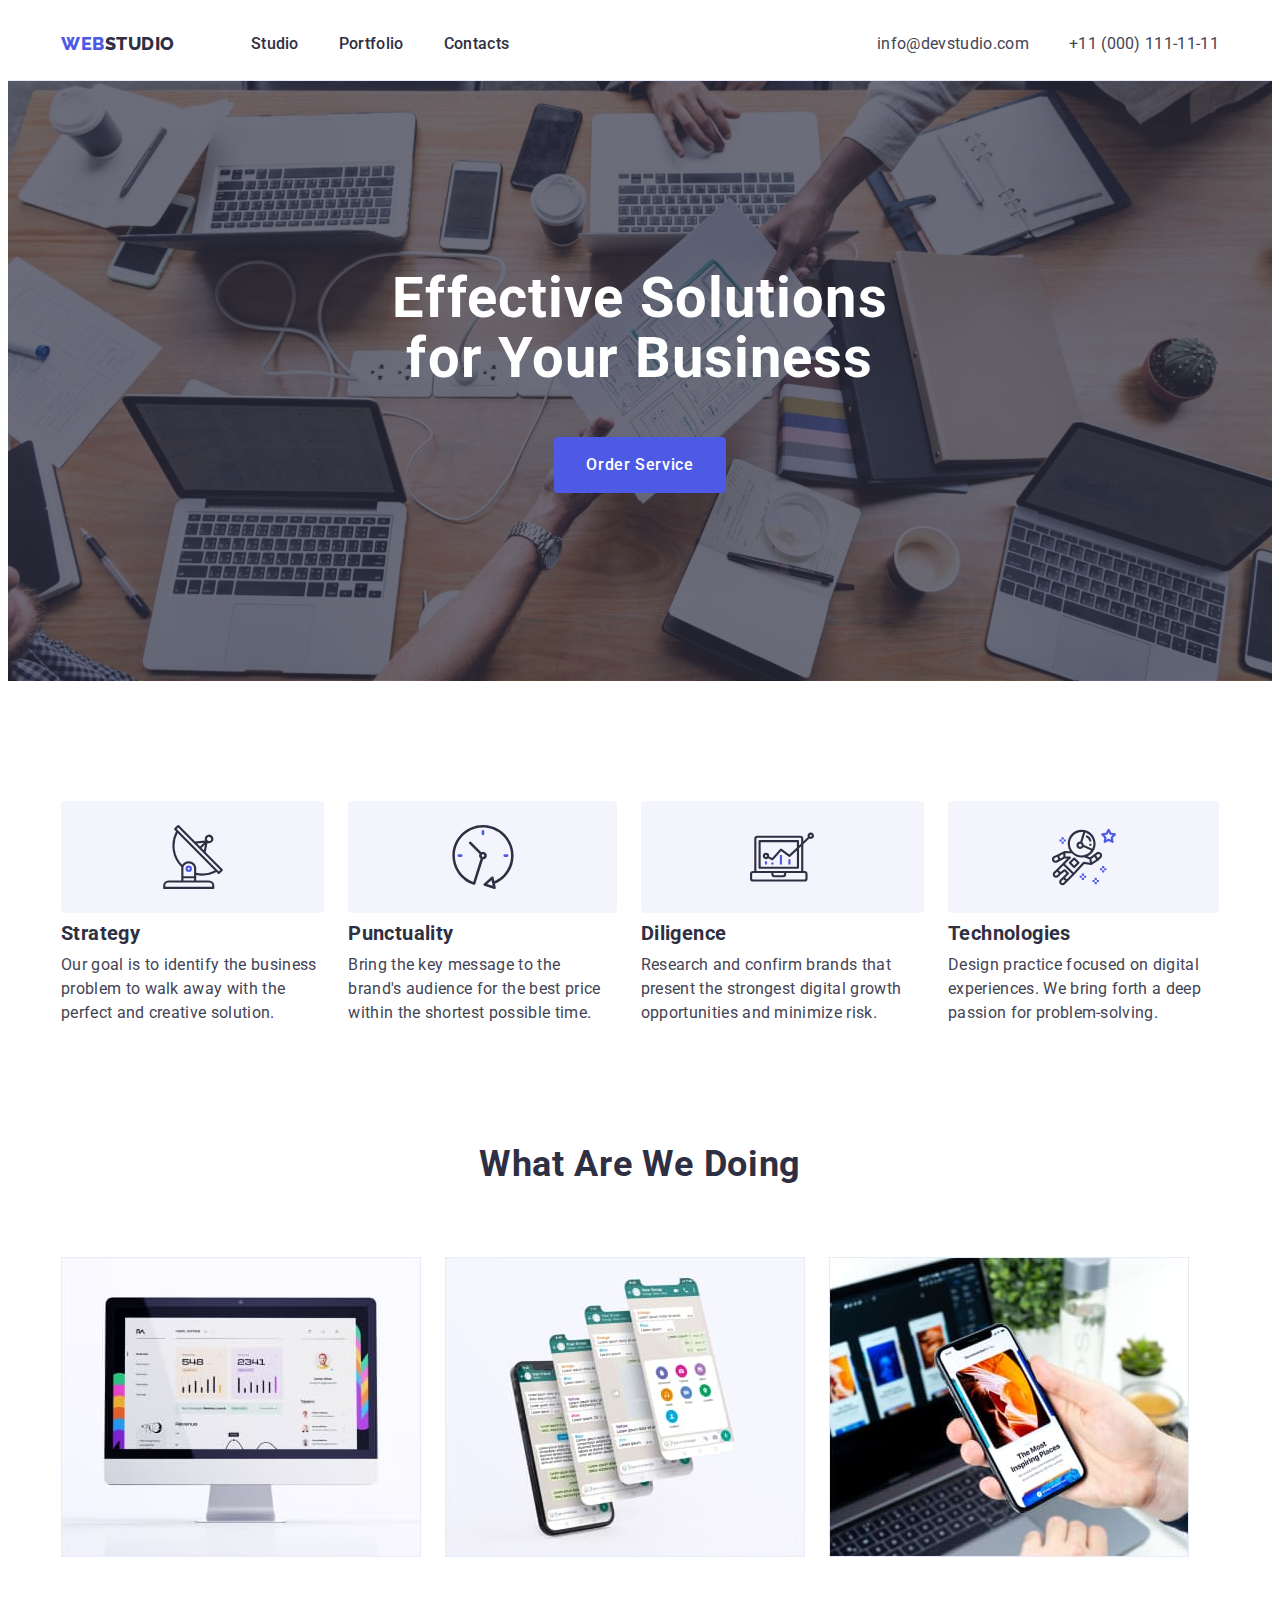
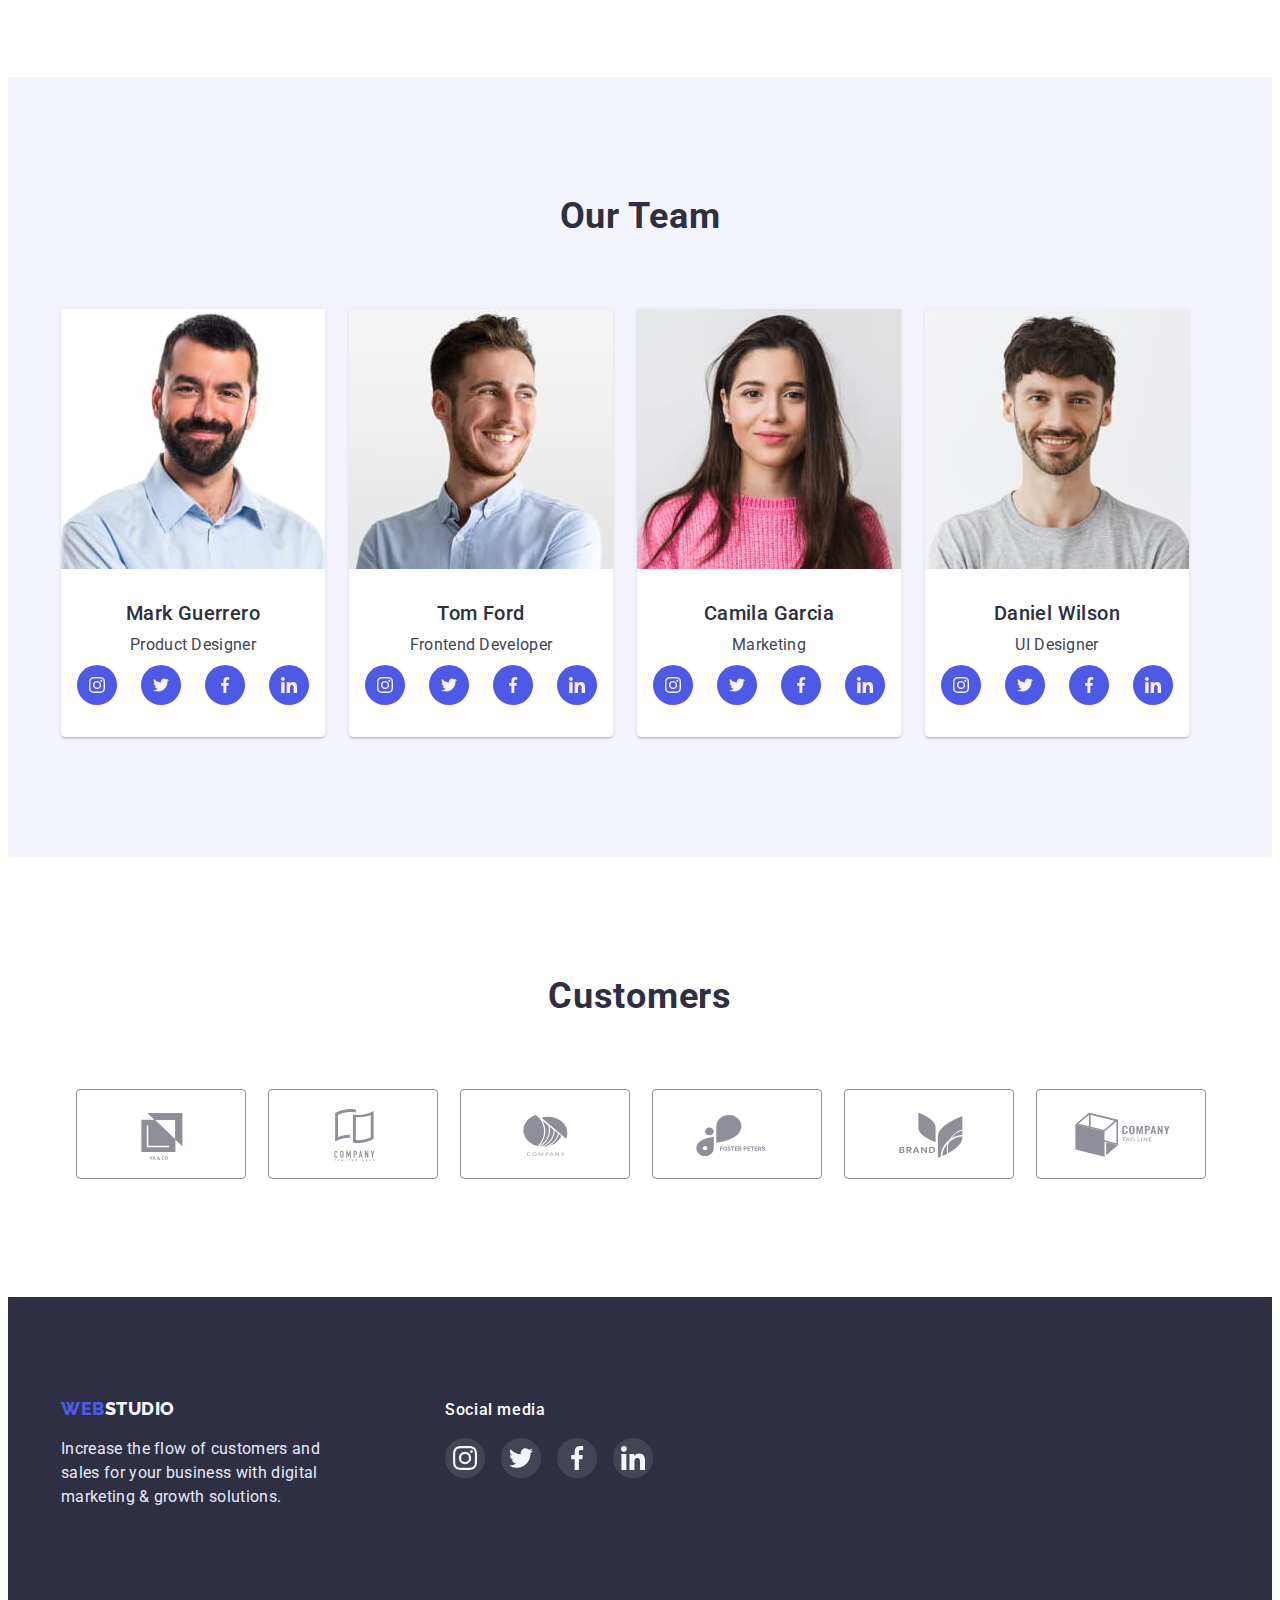
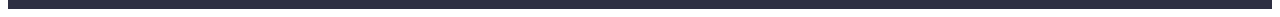
==== index.html @ 20fc8d5b "Summ" ====
<!DOCTYPE html>
<html lang="en">
  <head>
    <meta charset="UTF-8" />
    <meta http-equiv="X-UA-Compatible" content="IE=edge" />
    <meta name="viewport" content="width=device-width, initial-scale=1.0" />
    <link rel="preconnect" href="https://fonts.googleapis.com" />
    <link rel="preconnect" href="https://fonts.gstatic.com" crossorigin />
    <link
      href="https://fonts.googleapis.com/css2?family=Raleway:wght@800&family=Roboto:wght@400;500;700;900&display=swap"
      rel="stylesheet"
    />
    <link
      rel="stylesheet"
      href="https://cdnjs.cloudflare.com/ajax/libs/modern-normalize/1.0.0/modern-normalize.min.css"
      integrity="sha512-ISS7cAi1PEhQ8jnbJpJZMd29NlhNj4AWYyLOSp2CE/CsHxTCu+r+t0D2yoJudVrd0/8fTVPUVDzY5Tvli75u/g=="
      crossorigin="anonymous"
    />
    <link rel="stylesheet" href="./css/styles.css" />
    <title>Studio</title>
  </head>
  <body>
    <header class="header">
      <div class="container header-container">
        <nav class="header-menu">
          <a href="./index.html" class="menu-logo"
            >Web<span class="header-studio">Studio</span></a
          >
          <ul class="header-list">
            <li class="header-item">
              <a href="./index.html" class="header-item-link">Studio</a>
            </li>
            <li class="header-item">
              <a href="./portfolio.html" class="header-item-link">Portfolio</a>
            </li>
            <li class="header-item">
              <a href="" class="header-item-link">Contacts</a>
            </li>
          </ul>
        </nav>
        <address class="header-contacts">
          <ul class="header-contacts-list">
            <li class="header-contacts-item">
              <a href="mailto:info@devstudio.com" class="header-contacts-link"
                >info@devstudio.com</a
              >
            </li>
            <li class="header-contacts-item">
              <a href="tel:+110001111111" class="header-contacts-link"
                >+11 (000) 111-11-11</a
              >
            </li>
          </ul>
        </address>
      </div>
    </header>
    <main>
      <section class="hero-section">
        <div class="container">
          <h1 class="hero-section-title">
            Effective Solutions for Your Business
          </h1>
          <button type="button" class="hero-section-btn">Order Service</button>
        </div>
      </section>
      <section class="section">
        <div class="container">
          <h2 class="visually-hidden">Our advantages</h2>
          <ul class="advantages-list">
            <li class="advantages-item">
              <div class="advantages-icon-box">
                <svg class="advantages-icon">
                  <use href="./images/icons.svg#icon-antenna"></use>
                </svg>
              </div>
              <h3 class="advantages-item-title">Strategy</h3>
              <p class="advantages-item-description">
                Our goal is to identify the business problem to walk away with
                the perfect and creative solution.
              </p>
            </li>
            <li class="advantages-item">
              <div class="advantages-icon-box">
                <svg class="advantages-icon">
                  <use href="./images/icons.svg#icon-clock"></use>
                </svg>
              </div>
              <h3 class="advantages-item-title">Punctuality</h3>
              <p class="advantages-item-description">
                Bring the key message to the brand's audience for the best price
                within the shortest possible time.
              </p>
            </li>
            <li class="advantages-item">
              <div class="advantages-icon-box">
                <svg class="advantages-icon">
                  <use href="./images/icons.svg#icon-diagram"></use>
                </svg>
              </div>
              <h3 class="advantages-item-title">Diligence</h3>
              <p class="advantages-item-description">
                Research and confirm brands that present the strongest digital
                growth opportunities and minimize risk.
              </p>
            </li>
            <li class="advantages-item">
              <div class="advantages-icon-box">
                <svg class="advantages-icon">
                  <use href="./images/icons.svg#icon-astronaut"></use>
                </svg>
              </div>
              <h3 class="advantages-item-title">Technologies</h3>
              <p class="advantages-item-description">
                Design practice focused on digital experiences. We bring forth a
                deep passion for problem-solving.
              </p>
            </li>
          </ul>
        </div>
      </section>
      <section class="section product-container">
        <div class="container">
          <h2 class="title">What are we doing</h2>
          <ul class="product-list">
            <li class="product-item">
              <img
                src="./images/img_1.jpg"
                alt="soft for pc"
                width="360"
                height="300"
              />
            </li>
            <li class="product-item">
              <img
                src="./images/img_2.jpg"
                alt="mobile app"
                width="360"
                height="300"
              />
            </li>
            <li class="product-item">
              <img
                src="./images/img_3.jpg"
                alt="mobile app"
                width="360"
                height="300"
              />
            </li>
          </ul>
        </div>
      </section>
      <section class="team-section section">
        <div class="container">
          <h2 class="title">Our Team</h2>
          <ul class="team-list">
            <li class="team-item">
              <img
                src="./images/mark_guerrero_foto.jpg"
                alt="mark guerrero photo"
                width="264"
                height="260"
              />
              <div class="card-block">
                <h3 class="name">Mark Guerrero</h3>
                <p class="team-role">Product Designer</p>
                <ul class="team-social-list">
                  <li class="social-item">
                    <a class="social-link" href="">
                      <svg class="team-social-icon" width="16px" height="16px">
                        <use href="./images/icons.svg#icon-instagram"></use>
                      </svg>
                    </a>
                  </li>
                  <li class="social-item">
                    <a class="social-link" href="">
                      <svg class="team-social-icon" width="16px" height="16px">
                        <use href="./images/icons.svg#icon-twitter"></use>
                      </svg>
                    </a>
                  </li>
                  <li class="social-item">
                    <a class="social-link" href="">
                      <svg class="team-social-icon" width="16px" height="16px">
                        <use href="./images/icons.svg#icon-facebook"></use>
                      </svg>
                    </a>
                  </li>
                  <li class="social-item">
                    <a class="social-link" href="">
                      <svg class="team-social-icon" width="16px" height="16px">
                        <use href="./images/icons.svg#icon-linkedin"></use>
                      </svg>
                    </a>
                  </li>
                </ul>
              </div>
            </li>
            <li class="team-item">
              <img
                src="./images/tom_ford_foto.jpg"
                alt="tom ford photo"
                width="264"
                height="260"
              />
              <div class="card-block">
                <h3 class="name">Tom Ford</h3>
                <p class="team-role">Frontend Developer</p>
                <ul class="team-social-list">
                  <li class="social-item">
                    <a class="social-link" href="">
                      <svg class="team-social-icon" width="16px" height="16px">
                        <use href="./images/icons.svg#icon-instagram"></use>
                      </svg>
                    </a>
                  </li>
                  <li class="social-item">
                    <a class="social-link" href="">
                      <svg class="team-social-icon" width="16px" height="16px">
                        <use href="./images/icons.svg#icon-twitter"></use>
                      </svg>
                    </a>
                  </li>
                  <li class="social-item">
                    <a class="social-link" href="">
                      <svg class="team-social-icon" width="16px" height="16px">
                        <use href="./images/icons.svg#icon-facebook"></use>
                      </svg>
                    </a>
                  </li>
                  <li class="social-item">
                    <a class="social-link" href="">
                      <svg class="team-social-icon" width="16px" height="16px">
                        <use href="./images/icons.svg#icon-linkedin"></use>
                      </svg>
                    </a>
                  </li>
                </ul>
              </div>
            </li>
            <li class="team-item">
              <img
                src="./images/camila_garcia_foto.jpg"
                alt="camila garcia photo"
                width="264"
                height="260"
              />
              <div class="card-block">
                <h3 class="name">Camila Garcia</h3>
                <p class="team-role">Marketing</p>
                <ul class="team-social-list">
                  <li class="social-item">
                    <a class="social-link" href="">
                      <svg class="team-social-icon" width="16px" height="16px">
                        <use href="./images/icons.svg#icon-instagram"></use>
                      </svg>
                    </a>
                  </li>
                  <li class="social-item">
                    <a class="social-link" href="">
                      <svg class="team-social-icon" width="16px" height="16px">
                        <use href="./images/icons.svg#icon-twitter"></use>
                      </svg>
                    </a>
                  </li>
                  <li class="social-item">
                    <a class="social-link" href="">
                      <svg class="team-social-icon" width="16px" height="16px">
                        <use href="./images/icons.svg#icon-facebook"></use>
                      </svg>
                    </a>
                  </li>
                  <li class="social-item">
                    <a class="social-link" href="">
                      <svg class="team-social-icon" width="16px" height="16px">
                        <use href="./images/icons.svg#icon-linkedin"></use>
                      </svg>
                    </a>
                  </li>
                </ul>
              </div>
            </li>
            <li class="team-item">
              <img
                src="./images/daniel_wilson_foto.jpg"
                alt="daniel wilson photo"
                width="264"
                height="260"
              />
              <div class="card-block">
                <h3 class="name">Daniel Wilson</h3>
                <p class="team-role">UI Designer</p>
                <ul class="team-social-list">
                  <li class="social-item">
                    <a class="social-link" href="">
                      <svg class="team-social-icon" width="16px" height="16px">
                        <use href="./images/icons.svg#icon-instagram"></use>
                      </svg>
                    </a>
                  </li>
                  <li class="social-item">
                    <a class="social-link" href="">
                      <svg class="team-social-icon" width="16px" height="16px">
                        <use href="./images/icons.svg#icon-twitter"></use>
                      </svg>
                    </a>
                  </li>
                  <li class="social-item">
                    <a class="social-link" href="">
                      <svg class="team-social-icon" width="16px" height="16px">
                        <use href="./images/icons.svg#icon-facebook"></use>
                      </svg>
                    </a>
                  </li>
                  <li class="social-item">
                    <a class="social-link" href="">
                      <svg class="team-social-icon" width="16px" height="16px">
                        <use href="./images/icons.svg#icon-linkedin"></use>
                      </svg>
                    </a>
                  </li>
                </ul>
              </div>
            </li>
          </ul>
        </div>
      </section>
      <section class="section">
        <div class="container">
          <h2 class="title">Customers</h2>
          <ul class="customers-list">
            <li class="customers-item">
              <a class="customers-link" href="">
                <svg class="customers-icon" width="104px" height="56px">
                  <use href="./images/icons.svg#icon-ya-and-co"></use>
                </svg>
              </a>
            </li>
            <li class="customers-item">
              <a class="customers-link" href="">
                <svg class="customers-icon" width="104px" height="56px">
                  <use
                    href="./images/icons.svg#icon-company-tagline-here"
                  ></use>
                </svg>
              </a>
            </li>
            <li class="customers-item">
              <a class="customers-link" href="">
                <svg class="customers-icon" width="104px" height="56px">
                  <use href="./images/icons.svg#icon-company"></use>
                </svg>
              </a>
            </li>
            <li class="customers-item">
              <a class="customers-link" href="">
                <svg class="customers-icon" width="104px" height="56px">
                  <use href="./images/icons.svg#icon-foster-peters"></use>
                </svg>
              </a>
            </li>
            <li class="customers-item">
              <a class="customers-link" href="">
                <svg class="customers-icon" width="104px" height="56px">
                  <use href="./images/icons.svg#icon-brand"></use>
                </svg>
              </a>
            </li>
            <li class="customers-item">
              <a class="customers-link" href="">
                <svg class="customers-icon" width="104px" height="56px">
                  <use href="./images/icons.svg#icon-company-tag-line"></use>
                </svg>
              </a>
            </li>
          </ul>
        </div>
      </section>
    </main>
    <footer class="footer">
      <div class="container footer-section">
        <div>
          <a href="./index.html" class="menu-logo"
            >Web<span class="footer-studio">Studio</span></a
          >
          <p class="footer-description">
            Increase the flow of customers and sales for your business with
            digital marketing & growth solutions.
          </p>
        </div>
        <div class="footer-social-links">
          <p class="footer-social-title">Social media</p>
          <ul class="footer-social-list">
            <li class="footer-social-item">
              <a href="" class="footer-social-link">
                <svg class="footer-social-icon" width="24px" height="24px">
                  <use href="./images/icons.svg#icon-instagram"></use>
                </svg>
              </a>
            </li>
            <li class="footer-social-item">
              <a href="" class="footer-social-link">
                <svg class="footer-social-icon" width="24px" height="24px">
                  <use href="./images/icons.svg#icon-twitter"></use>
                </svg>
              </a>
            </li>
            <li class="footer-social-item">
              <a href="" class="footer-social-link">
                <svg class="footer-social-icon" width="24px" height="24px">
                  <use href="./images/icons.svg#icon-facebook"></use>
                </svg>
              </a>
            </li>
            <li class="footer-social-item">
              <a href="" class="footer-social-link">
                <svg class="footer-social-icon" width="24px" height="24px">
                  <use href="./images/icons.svg#icon-linkedin"></use>
                </svg>
              </a>
            </li>
          </ul>
        </div>
      </div>
    </footer>
  </body>
</html>
---- css/styles.css ----
body {
    font-family: 'Roboto', sans-serif;
    color: var(--navy-blue);
}

:root {
    --navy-blue: #2E2F42;
    --iris: #4D5AE5;
    --slate: #434455;
    --white: #FFFFFF;
    --ocean: #404BBF;
    --cloud: #F4F4FD;
    --cornflower: #E7E9FC;
    --shadow: #2E2F4229;
    --light-slate: #8E8F99;
    --green: #31D0AA;
    --card-set-gap: 24px;
}

.container {
    width: 1158px;
    padding-left: 15px;
    padding-right: 15px;
    margin-left: auto;
    margin-right: auto;
}

.section {
    padding-top: 120px;
    padding-bottom: 120px;
}

h1, h1, h3, h4, h5, h6, p, ul {
    margin-top: 0;
    margin-bottom: 0;
}

img {
    display: block;
    height: auto;
}

/*----------------header------------------*/

.header {
    padding-top: 24px;
    padding-bottom: 24px;
    border-bottom: 1px solid var(--cornflower);
}

.header-container {
    display: flex;
}

.header-menu {
    display: flex;
}

.menu-logo {
    font-family: 'Raleway', sans-serif;
    font-weight: 800;
    font-size: 18px;
    line-height: 1.33;
    letter-spacing: 0.03em;
    text-transform: uppercase;
    text-decoration: none;
    color: var(--iris);
}

.header-studio {
    color: var(--navy-blue);

}

.header-list {
    list-style: none;
    display: flex;
    padding-left: 0;
    margin-left: 76px;
    gap: 40px;
}

.header-item-link {
    font-weight: 500;
    font-size: 16px;
    line-height: 1.5;
    letter-spacing: 0.02em;
    text-decoration: none;
    color: var(--navy-blue);
}

.header-item-link:hover,
.header-item-link:focus {
    color: var(--ocean);
}

.header-contacts {
    margin-left: auto;
}

.header-contacts-list {
    display: flex;
    list-style: none;
    padding-left: 0;
    gap: 40px;
}

.header-contacts-link {
    font-style: normal;
    font-size: 16px;
    line-height: 1.5;
    letter-spacing: 0.02em;
    color: var(--slate);
    text-decoration: none;
}

.header-contacts-link:hover,
.header-contacts-link:focus {
    color: var(--ocean);
}

/*----------------header------------------*/

/*------------------main------------------*/

.hero-section {
    background-image: linear-gradient(rgba(46, 47, 66, 0.7), rgba(46, 47, 66, 0.7)), url(../images/hero-bg.jpg);
    background-repeat: no-repeat;
    background-position: 50% 50%;
    background-size: cover;
    max-width: 1440px;
    padding-top: 188px;
    padding-bottom: 188px;
    margin: 0 auto 0 auto;
}

.hero-section-title {
    width: 496px;
    font-size: 56px;
    line-height: 1.07;
    letter-spacing: 0.02em;
    color: var(--white);
    margin: 0 auto;
    text-align: center;
}

.hero-section-btn {
    display: block;
    font-family: 'Roboto', sans-serif;
    font-weight: 500;
    font-size: 16px;
    line-height: 1.5;
    letter-spacing: 0.04em;
    color: var(--white);
    background-color: var(--iris);
    border-radius: 4px;
    cursor: pointer;
    margin-left: auto;
    margin-right: auto;
    border: none;
    min-width: 169px;
    padding: 16px 32px;
    margin-top: 48px;
}


.hero-section-btn:hover,
.hero-section-btn:focus {
    background-color: var(--ocean);
}

.visually-hidden {
    position: absolute;
    width: 1px;
    height: 1px;
    margin: -1px;
    border: 0;
    padding: 0;
    white-space: nowrap;
    clip-path: inset(100%);
    clip: rect(0 0 0 0);
    overflow: hidden;
}

.advantages-list {
    padding: 0;
    margin: 0;
    list-style: none;

    display: flex;
}

.advantages-icon-box {
    background-color: var(--cloud);
    border-radius: 4px;
    display: flex;
    justify-content: center;
    align-items: center;
    min-height: 112px;
}

.advantages-icon {
    width: 64px;
    height: 64px;
}

.advantages-item:nth-child(n + 2) {
    margin-left: 24px;
}

.advantages-item-title {
    margin-top: 8px;
    font-size: 20px;
    line-height: 1.2;
    letter-spacing: 0.02em;
    color: var(--navy-blue);
}

.advantages-item-description {
    font-size: 16px;
    line-height: 1.5;
    letter-spacing: 0.02em;
    color: var(--slate);
    margin-top: 8px;
}

.product-container {
    padding-top: 0;
    padding-bottom: 120px;
}

.title {
    font-size: 36px;
    line-height: 1.11;
    text-align: center;
    letter-spacing: 0.02em;
    text-transform: capitalize;
    color: var(--navy-blue);
    padding: 0;
    margin: 0;

}

.product-list {
    padding: 0;
    margin-top: 72px;
    list-style: none;
    display: flex;
}

.product-item:nth-child(n + 2) {
    margin-left: 24px;
}

.team-section {
    background-color: var(--cloud);
}

.team-list {
    padding: 0;
    margin-top: 72px;
    list-style: none;
    display: flex;
}

.team-item {
    background-color: var(--white);
    border-radius: 0px 0px 4px 4px;
    box-shadow: 0px 1px 6px rgba(46, 47, 66, 0.08),
        0px 1px 1px rgba(46, 47, 66, 0.16),
        0px 2px 1px rgba(46, 47, 66, 0.08);
}

.team-item:nth-child(n + 2) {
    margin-left: 24px;
}

.name,
.portfolio-list-title {
    font-weight: 500;
    font-size: 20px;
    line-height: 1.2;
    letter-spacing: 0.02em;
    color: var(--navy-blue);
    text-align: center;
}

.team-role,
.portfolio-list-description {
    font-size: 16px;
    line-height: 1.5;
    letter-spacing: 0.02em;
    color: var(--slate);
    text-align: center;
    margin-top: 8px;
}

.card-block {
    padding: 32px 16px;
}

.team-social-list {
    margin-top: 8px;
    padding-left: 0;
    list-style: none;
    display: flex;
    justify-content: center;
    gap: 24px;
}

.social-item {
    width: 40px;
    height: 40px;
}

.social-link {
    text-decoration: none;
    display: flex;
    justify-content: center;
    align-items: center;
    width: 100%;
    height: 100%;
    border-radius: 50%;
    background-color: var(--iris);
    color: var(--cloud);
}

.social-link:is(:hover, :focus) {
    background-color: var(--ocean)
}

.team-social-icon {
    fill: currentColor;
}

.customers-list {
    list-style: none;
    margin-top: 72px;
    padding-left: 0;
    display: flex;
    justify-content: center;
}

.customers-item {
    width: 168px;
    min-height: 88px;
}

.customers-item:nth-child(n + 2) {
    margin-left: 24px;
}

.customers-link {
    display: flex;
    text-decoration: none;
    width: 100%;
    height: 100%;
    justify-content: center;
    align-items: center;
    border: 1px solid var(--light-slate);
    border-radius: 4px;
    color: var(--light-slate);
}

.customers-link:is(:hover, :focus) {
    color: var(--ocean);
    border: 1px solid var(--ocean);
}

.customers-icon {
    fill: currentColor;
}

.portfolio-btn-list {
    display: flex;
    list-style: none;
    padding: 0px;
    gap: 24px;
    justify-content: center;
}

.portfolio-btn {
    font-family: 'Roboto', sans-serif;
    font-weight: 500;
    font-size: 16px;
    line-height: 1.5;
    letter-spacing: 0.04em;
    color: var(--iris);
    background-color: var(--cloud);
    border: 1px solid var(--cornflower);
    border-radius: 4px;
    cursor: pointer;
    padding: 12px 24px;

}

.portfolio-btn:hover,
.portfolio-btn:focus {
    background-color: var(--ocean);
    color: var(--white);
    box-shadow: 0px 3px 1px rgba(0, 0, 0, 0.1), 0px 2px 1px rgba(0, 0, 0, 0.08), 0px 2px 2px rgba(0, 0, 0, 0.12);
}

.portfolio-list {
    padding: 0;
    margin-top: 72px;
    list-style: none;
    display: flex;
    flex-wrap: wrap;
}

.portfolio-item {
    background-color: var(--white);
    flex-basis: calc(100% / 3 - var(--card-set-gap));
    margin-left: var(--card-set-gap);
    margin-top: calc(var(--card-set-gap) * 2);
    padding-bottom: 0;
}

.portfolio-item-link {
    display: block;
}

.portfolio-item-link:is(:hover, :focus) {
    box-shadow: 0px 1px 6px rgba(46, 47, 66, 0.08), 0px 1px 1px rgba(46, 47, 66, 0.16), 0px 2px 1px rgba(46, 47, 66, 0.08);
}

.portfolio-item:nth-child(3n + 1) {
        margin-left: 0;
}

.portfolio-item:nth-child(-n + 3) {
    margin-top: 0;
}

.portfolio-list-title {
    margin: 0;
    text-align: start;
}

.portfolio-list-description {
    margin-top: 8px;
    text-align: start;
}

.portfolio-list-block {
    padding: 32px 16px;
    border-left: 1px solid var(--cornflower);
    border-right: 1px solid var(--cornflower);
    border-bottom: 1px solid var(--cornflower);
}

/*------------------main------------------*/

/*-----------------footer-----------------*/

.footer {
    background-color: var(--navy-blue);
    padding-top: 100px;
    padding-bottom: 100px;
}

.footer-section {
    display: flex;
    align-items: baseline;
}

.footer-studio {
    color: var(--cloud);
}

.footer-description {
    margin-top: 16px;
    font-size: 16px;
    line-height: 1.5;
    letter-spacing: 0.02em;
    color: var(--cornflower);
    width: 264px;
}

.footer-social-links {
    margin-left: 120px;
}

.footer-social-title {
        font-weight: 500;
        font-size: 16px;
        line-height: 1.5;
        letter-spacing: 0.04em;
        color: var(--white);
}

.footer-social-list {
    margin-top: 16px;
    padding-left: 0;
    list-style: none;
    display: flex;
    justify-content: center;
    gap: 16px;
}

.footer-social-item {
    width: 40px;
    height: 40px;
}

.footer-social-link {
    text-decoration: none;
    display: flex;
    justify-content: center;
    align-items: center;
    width: 100%;
    height: 100%;
    border-radius: 50%;
    background-color: rgba(255, 255, 255, 0.1);
    color: var(--cloud);
}

.footer-social-link:is(:hover, :focus) {
    background-color: var(--green);
    color: var(--cloud);
}

.footer-social-icon {
    fill: currentColor;
}
/*-----------------footer-----------------*/
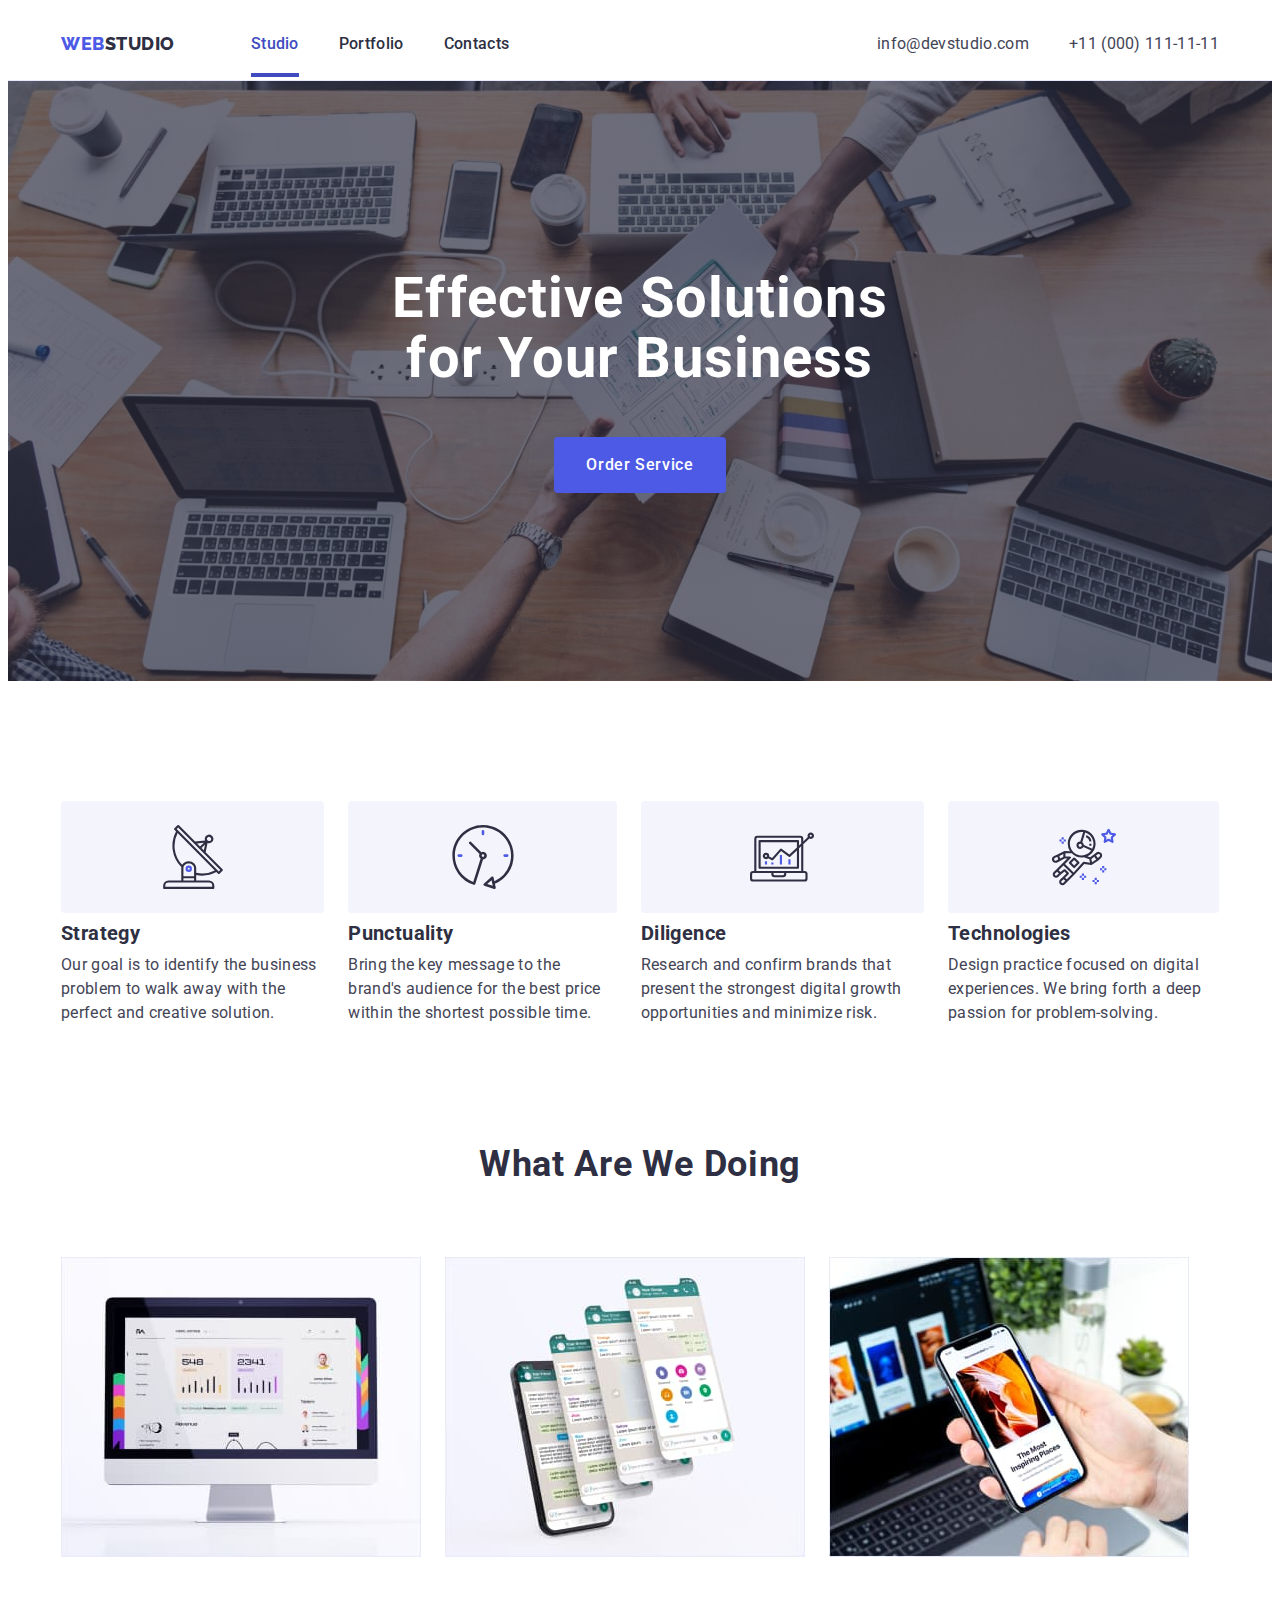
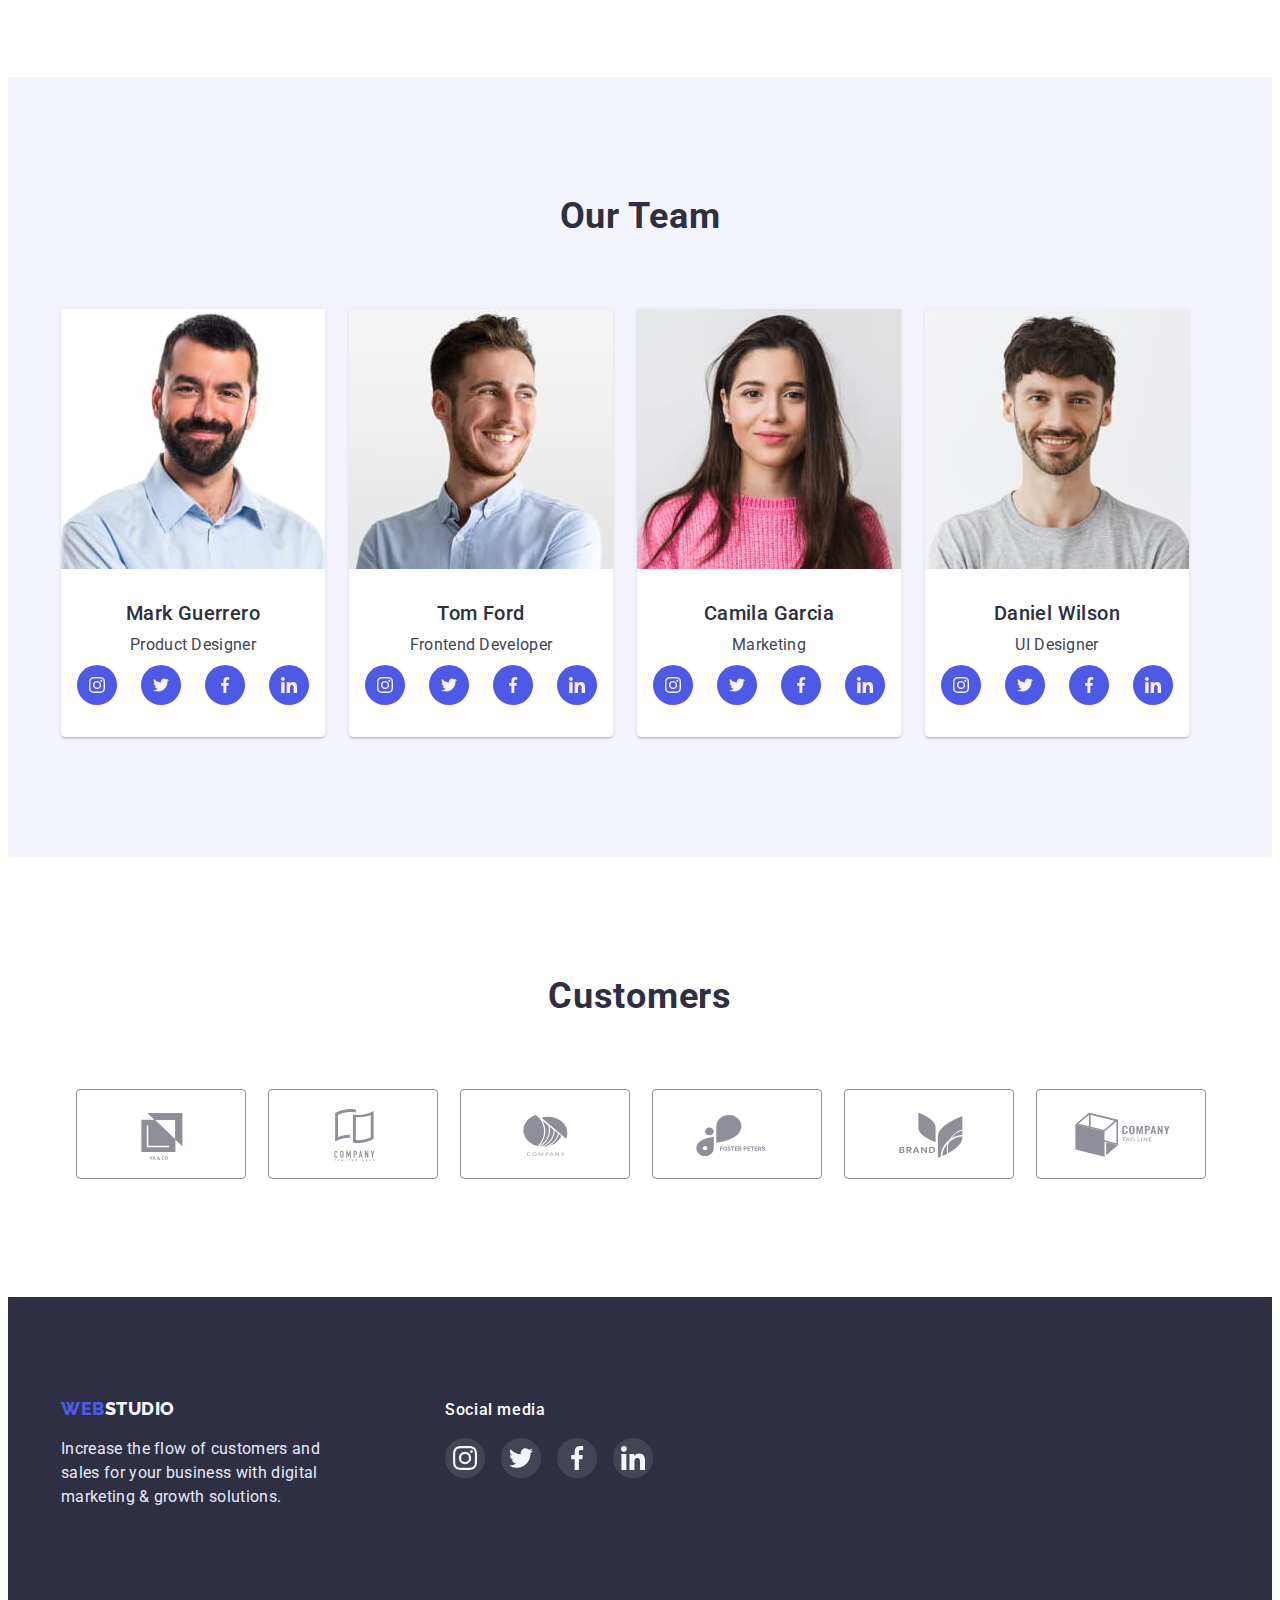
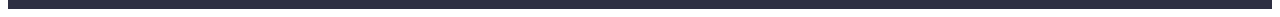
==== commit 70486416: "summ" ====
--- a/index.html
+++ b/index.html
@@ -28,7 +28,7 @@
           >
           <ul class="header-list">
             <li class="header-item">
-              <a href="./index.html" class="header-item-link">Studio</a>
+              <a href="./index.html" class="header-item-link active">Studio</a>
             </li>
             <li class="header-item">
               <a href="./portfolio.html" class="header-item-link">Portfolio</a>
@@ -60,7 +60,18 @@
           <h1 class="hero-section-title">
             Effective Solutions for Your Business
           </h1>
-          <button type="button" class="hero-section-btn">Order Service</button>
+          <button type="button" class="hero-section-btn" data-modal-open>
+            Order Service
+          </button>
+          <div class="backdrop is-hidden" data-modal>
+            <div class="modal">
+              <button class="btn-close" data-modal-close>
+                <svg class="close">
+                  <use href="./images/icons.svg#icon-close"></use>
+                </svg>
+              </button>
+            </div>
+          </div>
         </div>
       </section>
       <section class="section">
@@ -422,5 +433,6 @@
         </div>
       </div>
     </footer>
+    <script src="./js/modal.js"></script>
   </body>
 </html>
--- a/css/styles.css
+++ b/css/styles.css
@@ -14,6 +14,7 @@
     --shadow: #2E2F4229;
     --light-slate: #8E8F99;
     --green: #31D0AA;
+    --timing: cubic-bezier(0.4, 0, 0.2, 1);
     --card-set-gap: 24px;
 }
 
@@ -87,11 +88,27 @@
     letter-spacing: 0.02em;
     text-decoration: none;
     color: var(--navy-blue);
+    position: relative;
 }
 
 .header-item-link:hover,
 .header-item-link:focus {
     color: var(--ocean);
+    transition: color 250ms var(--timing);
+}
+
+.header-item-link.active {
+    color: var(--ocean);
+}
+
+.header-item-link.active::after {
+    content: '';
+    position: absolute;
+    width: 100%;
+    height: 4px;
+    background-color: var(--ocean);
+    left: 0;
+    bottom: -24px;
 }
 
 .header-contacts {
@@ -117,6 +134,7 @@
 .header-contacts-link:hover,
 .header-contacts-link:focus {
     color: var(--ocean);
+    transition: color 250ms var(--timing);
 }
 
 /*----------------header------------------*/
@@ -167,6 +185,69 @@
 .hero-section-btn:hover,
 .hero-section-btn:focus {
     background-color: var(--ocean);
+    transition: background-color 250ms var(--timing);
+}
+
+.backdrop {
+    position: fixed;
+    width: 100%;
+    height: 100%;
+    left: 0px;
+    top: 0px;
+    background: rgba(46, 47, 66, 0.4);
+    transition: opacity 250ms var(--timing), visibility 250ms var(--timing);
+}
+
+.is-hidden {
+    opacity: 0;
+    visibility: hidden;
+    pointer-events: none;
+}
+
+.btn-close {
+    position: absolute;
+    width: 24px;
+    height: 24px;
+    right: 24px;
+    top: 24px;
+    background: var(--cornflower);
+    border: 1px solid rgba(0, 0, 0, 0.1);
+    border-radius: 50%;
+    cursor: pointer;
+    color: #000000;
+}
+
+.close {
+    width: 8px;
+    height: 8px;
+    position: absolute;
+    top: 50%;
+    transform: translate(-50%, -50%);
+    fill: currentColor;
+}
+
+.btn-close:is(:hover, :focus) {
+    background-color: var(--ocean);
+    color: var(--white);
+    transition: background-color 250ms var(--timing), color 250ms var(--timing);
+}
+
+.modal {
+    position: fixed;
+    width: 408px;
+    min-height: 576px;
+    background: #FCFCFC;
+    box-shadow: 0px 1px 1px rgba(0, 0, 0, 0.14), 0px 1px 3px rgba(0, 0, 0, 0.12), 0px 2px 1px rgba(0, 0, 0, 0.2);
+    border-radius: 4px;
+    top: 50%;
+    left: 50%;
+    transform: translate(-50%, -50%) scale(1);
+    transition: transform 250ms var(--timing);
+    
+}
+
+.backdrop.is-hidden .modal {
+    transform: translate(-50%, -50%) scale(0);
 }
 
 .visually-hidden {
@@ -326,7 +407,8 @@
 }
 
 .social-link:is(:hover, :focus) {
-    background-color: var(--ocean)
+    background-color: var(--ocean);
+    transition: background-color 250ms var(--timing);
 }
 
 .team-social-icon {
@@ -365,6 +447,7 @@
 .customers-link:is(:hover, :focus) {
     color: var(--ocean);
     border: 1px solid var(--ocean);
+    transition: color 250ms var(--timing), border 250ms var(--timing);
 }
 
 .customers-icon {
@@ -399,6 +482,9 @@
     background-color: var(--ocean);
     color: var(--white);
     box-shadow: 0px 3px 1px rgba(0, 0, 0, 0.1), 0px 2px 1px rgba(0, 0, 0, 0.08), 0px 2px 2px rgba(0, 0, 0, 0.12);
+    transition-property: background-color, color, box-shadow;
+    transition-duration: 250ms;
+    transition-timing-function: var(--timing);
 }
 
 .portfolio-list {
@@ -419,10 +505,37 @@
 
 .portfolio-item-link {
     display: block;
+    text-decoration: none;
+}
+
+.product-card-img {
+    position: relative;
+    overflow: hidden;
+}
+
+.overlay-text {
+    display: inline-block;
+    padding: 40px 32px;
+    position: absolute;
+    top: 0;
+    left: 0;
+    width: 100%;
+    height: 100%;
+    color: var(--cloud);
+    background-color: var(--iris);
+    transform: translateY(100%);
+    transition: transform 250ms var(--timing);
 }
 
 .portfolio-item-link:is(:hover, :focus) {
     box-shadow: 0px 1px 6px rgba(46, 47, 66, 0.08), 0px 1px 1px rgba(46, 47, 66, 0.16), 0px 2px 1px rgba(46, 47, 66, 0.08);
+    transition-property: box-shadow;
+    transition-duration: 250ms;
+    transition-timing-function: var(--timing);
+}
+
+.portfolio-item-link:is(:hover, :focus) .overlay-text {
+    transform: translate(0);
 }
 
 .portfolio-item:nth-child(3n + 1) {
@@ -518,7 +631,7 @@
 
 .footer-social-link:is(:hover, :focus) {
     background-color: var(--green);
-    color: var(--cloud);
+    transition: background-color 250ms var(--timing);
 }
 
 .footer-social-icon {
